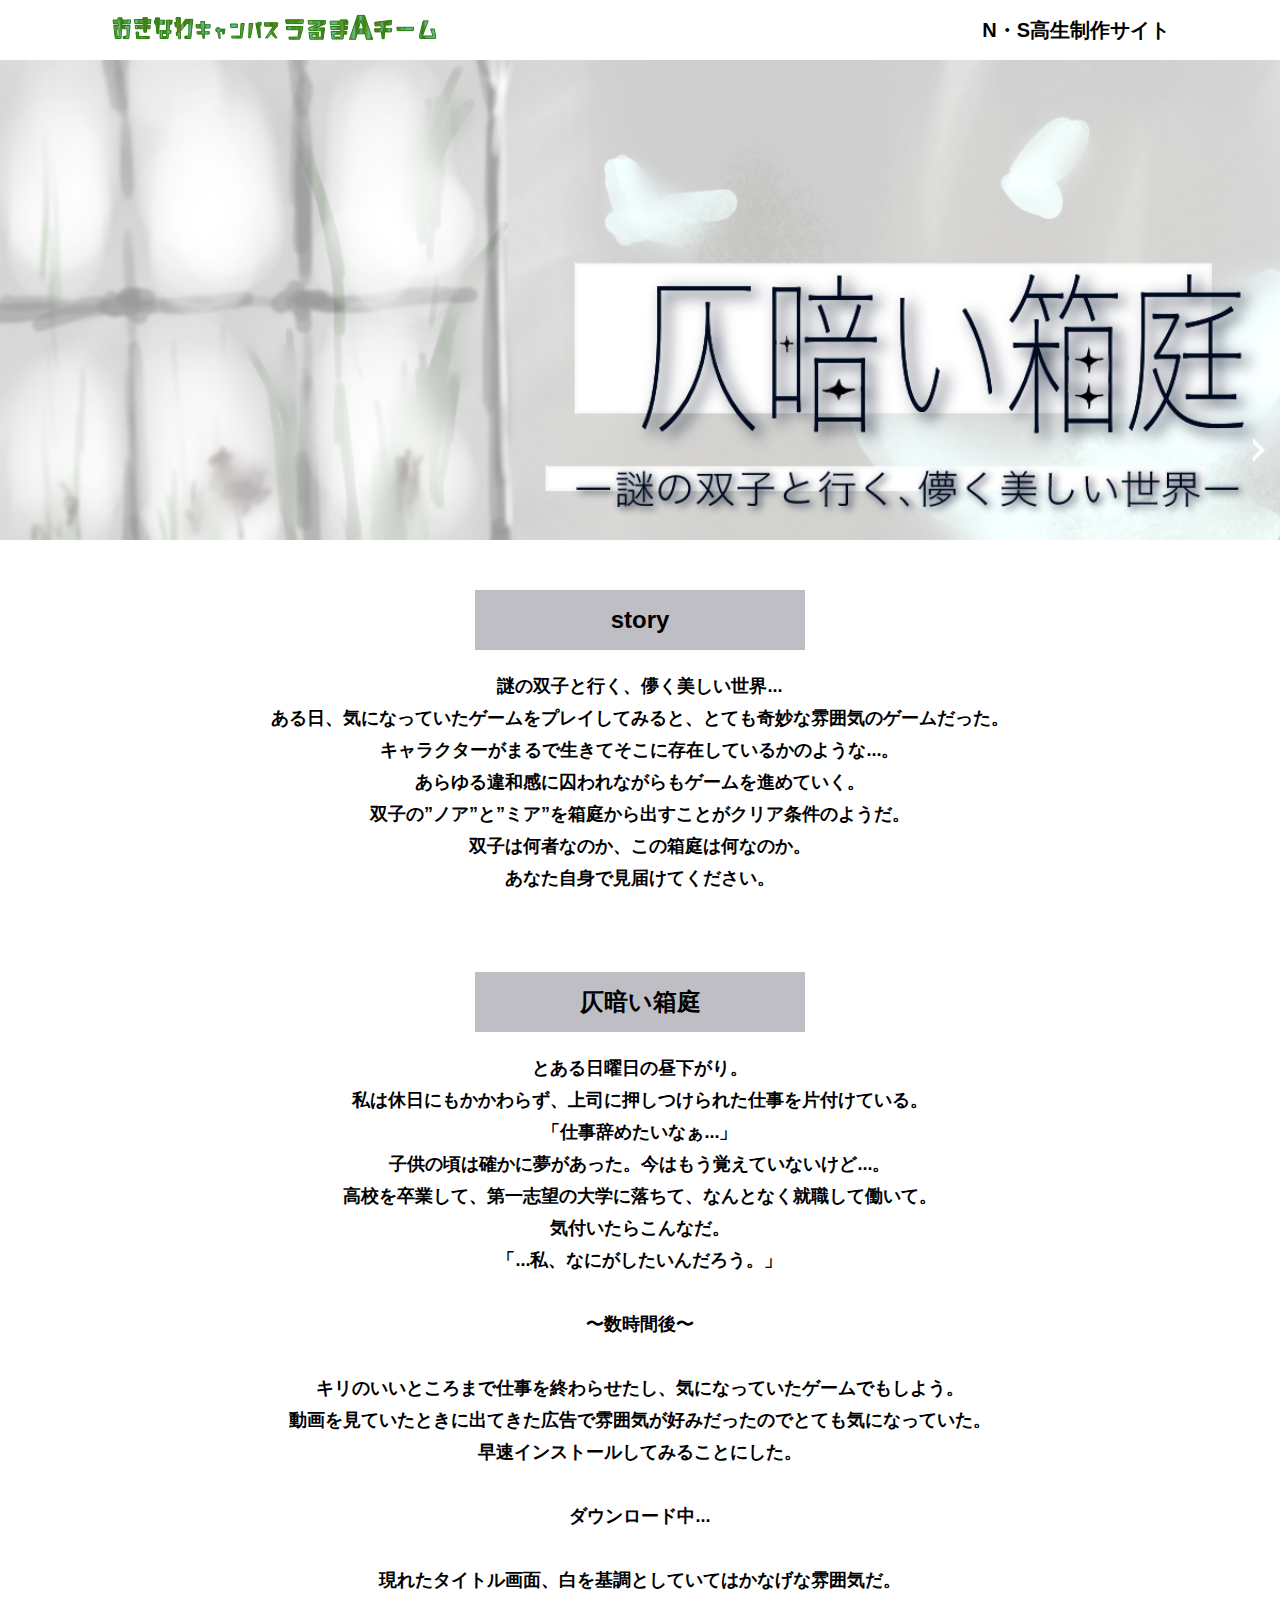
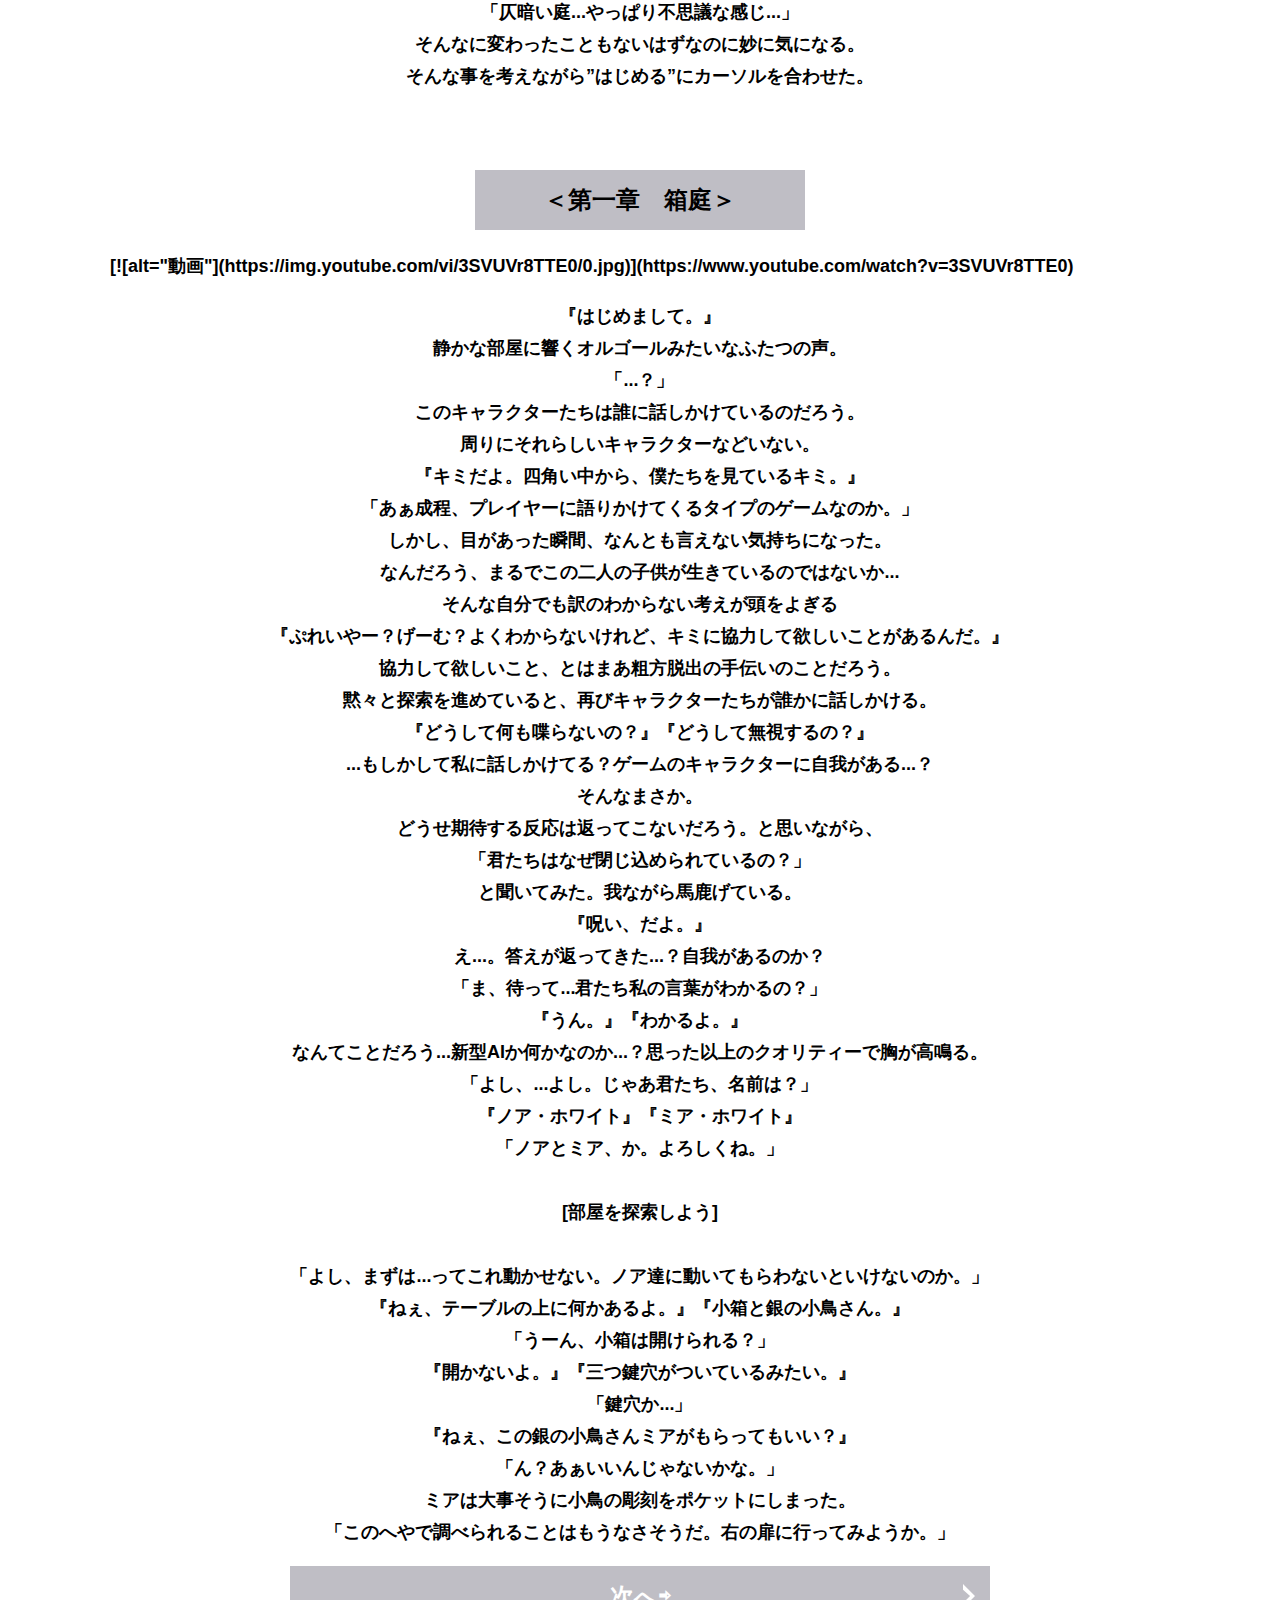
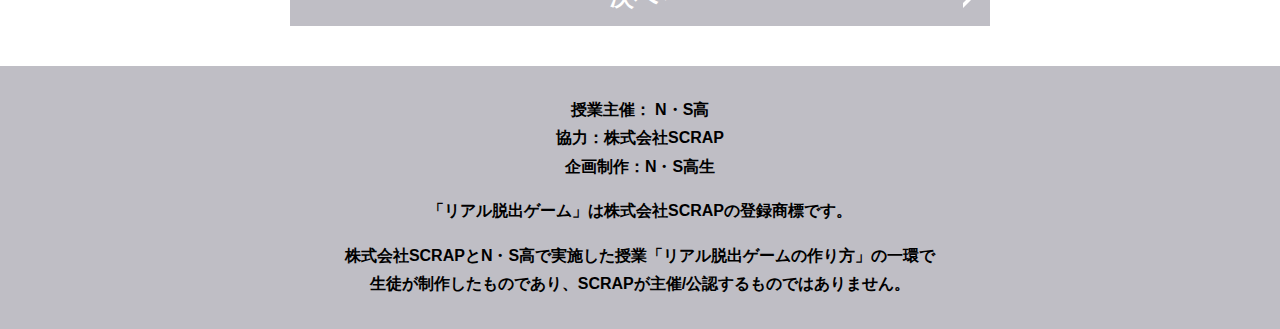
==== index.html @ 0418b863 "Update index.html" ====
<!DOCTYPE html>
<html lang="ja">
<head>
  <meta charset="UTF-8">
  <meta http-equiv="X-UA-Compatible" content="IE=edge">
  <meta name="viewport" content="width=device-width, initial-scale=1.0">
  <title>仄暗い庭からの脱出 │ Project N</title>
  <link rel="stylesheet" href="assets/css/normalize.css">
  <link rel="stylesheet" href="assets/css/style.css">
</head>
<body>
  <svg width="0" height="0" class="hidden">
    <symbol xmlns="http://www.w3.org/2000/svg" viewBox="0 0 12.47 24.94" id="arrow" class="arrow_svg">
      <title>arrow</title>
      <polygon points="0 24.94 0 19.66 7.35 12.47 0 5.92 0 0 12.47 12.47 0 24.94"/>
    </symbol>
  </svg>
  <header class="header">
    <div class="container">
      <div class="header__logo"><img src="assets/images/logo.svg" alt="チームロゴ"></div>
      <div class="header__name">N・S高生制作サイト</div>
    </div>
  </header>
  <main class="main index-page">
    <!-- タイトルエリア　ここから -->
    <h1 class="main-title"><img src="assets/images/プロN.仄暗い箱庭タイトル.png" alt="Presented by SCRAP×N・S高リアル脱出ゲーム制作PJ 封鎖された家庭科室からの脱出"></h1>
    <!-- タイトルエリア　ここまで -->
    <section class="section section--story">
      <div class="container">
        <h2 class="section-title section-title--keycolor section-title--story">story</h2>
        <div class="story">
          <p class="text-center">謎の双子と行く、儚く美しい世界...<br>
           ある日、気になっていたゲームをプレイしてみると、とても奇妙な雰囲気のゲームだった。<br>
            キャラクターがまるで生きてそこに存在しているかのような...。<br>
            あらゆる違和感に囚われながらもゲームを進めていく。<br>
            双子の”ノア”と”ミア”を箱庭から出すことがクリア条件のようだ。<br>
            双子は何者なのか、この箱庭は何なのか。<br>
            あなた自身で見届けてください。</p>
          
        
         
      </div>
    </section>
    <section class="section section--story">
      <div class="container">
        <h2 class="section-title section-title--keycolor section-title--story">仄暗い箱庭</h2>
        <div class="story">
           </div>      
            
   <p class="text-center">
            とある日曜日の昼下がり。<br>
        私は休日にもかかわらず、上司に押しつけられた仕事を片付けている。<br>
        「仕事辞めたいなぁ...」<br>
        子供の頃は確かに夢があった。今はもう覚えていないけど...。<br>
        高校を卒業して、第一志望の大学に落ちて、なんとなく就職して働いて。<br>
        気付いたらこんなだ。<br>
        「...私、なにがしたいんだろう。」<br>
        <br>
        〜数時間後〜<br>
        <br>
       
        キリのいいところまで仕事を終わらせたし、気になっていたゲームでもしよう。<br>
        動画を見ていたときに出てきた広告で雰囲気が好みだったのでとても気になっていた。<br>
       早速インストールしてみることにした。<br>
     <br>
     ダウンロード中... <br>
      <br>
     現れたタイトル画面、白を基調としていてはかなげな雰囲気だ。<br>
            「仄暗い庭...やっぱり不思議な感じ...」<br>
            そんなに変わったこともないはずなのに妙に気になる。<br>
            そんな事を考えながら”はじめる”にカーソルを合わせた。</p>
        </div>
      </div>
       </section>
     <section class="section section--story">
      <div class="container">
        <h2 class="section-title section-title--keycolor section-title--story">＜第一章　箱庭＞</h2>
        <div class="story">
           </div>
        
        <!--
          class名"row"内のclass名"column"が横並びになります。
          改行する場合は以下のように追加してください。
          <div class="row">
            <div class="column">
              ～ 内容 ～
            </div>
          </div>
        -->
        
        
    [![alt="動画"](https://img.youtube.com/vi/3SVUVr8TTE0/0.jpg)](https://www.youtube.com/watch?v=3SVUVr8TTE0)
      
   
    
       <p class="text-center">『はじめまして。』<br>
         静かな部屋に響くオルゴールみたいなふたつの声。<br>
         「...？」<br>
         このキャラクターたちは誰に話しかけているのだろう。<br>
         周りにそれらしいキャラクターなどいない。<br>
         『キミだよ。四角い中から、僕たちを見ているキミ。』<br>
         「あぁ成程、プレイヤーに語りかけてくるタイプのゲームなのか。」 <br>
         しかし、目があった瞬間、なんとも言えない気持ちになった。 <br>
         なんだろう、まるでこの二人の子供が生きているのではないか... <br>
         そんな自分でも訳のわからない考えが頭をよぎる <br>
         『ぷれいやー？げーむ？よくわからないけれど、キミに協力して欲しいことがあるんだ。』 <br>
         協力して欲しいこと、とはまあ粗方脱出の手伝いのことだろう。 <br>
         黙々と探索を進めていると、再びキャラクターたちが誰かに話しかける。 <br>
         『どうして何も喋らないの？』『どうして無視するの？』 <br>
        ...もしかして私に話しかけてる？ゲームのキャラクターに自我がある...？ <br>
         そんなまさか。 <br>
         どうせ期待する反応は返ってこないだろう。と思いながら、 <br>
         「君たちはなぜ閉じ込められているの？」 <br>
         と聞いてみた。我ながら馬鹿げている。 <br>
         『呪い、だよ。』 <br>
         え...。答えが返ってきた...？自我があるのか？ <br>
         「ま、待って...君たち私の言葉がわかるの？」 <br>
         『うん。』『わかるよ。』 <br>
         なんてことだろう...新型AIか何かなのか...？思った以上のクオリティーで胸が高鳴る。 <br>
         「よし、...よし。じゃあ君たち、名前は？」 <br>
         『ノア・ホワイト』『ミア・ホワイト』 <br>
         「ノアとミア、か。よろしくね。」 <br>
          <br>
         [部屋を探索しよう] <br>
          <br>
         「よし、まずは...ってこれ動かせない。ノア達に動いてもらわないといけないのか。」 <br>
         『ねぇ、テーブルの上に何かあるよ。』『小箱と銀の小鳥さん。』 <br>
         「うーん、小箱は開けられる？」 <br>
         『開かないよ。』『三つ鍵穴がついているみたい。』 <br>
         「鍵穴か...」 <br>
         『ねぇ、この銀の小鳥さんミアがもらってもいい？』 <br>
         「ん？あぁいいんじゃないかな。」<br>
         ミアは大事そうに小鳥の彫刻をポケットにしまった。<br>
         「このへやで調べられることはもうなさそうだ。右の扉に行ってみようか。」</p>
        

           
           
            
        
        <a class="btn" href="main.html">次へ⇨<svg class="btn__arrow"><use xlink:href="#arrow"></use></svg></a>
      
        <svg class="btn__arrow"><use xlink:href="#arrow"></use></svg>
        
      
      </div>
    </section>
  </main>
  <footer class="footer section bg-color--gray">
    <div class="container">
      <p class="text-center">授業主催： N・S高<br>協力：株式会社SCRAP<br>企画制作：N・S高生</p>
      <p class="text-center">「リアル脱出ゲーム」は株式会社SCRAPの登録商標です。</p>
      <p class="text-center">株式会社SCRAPとN・S高で実施した授業「リアル脱出ゲームの作り方」の一環で<br>生徒が制作したものであり、SCRAPが主催/公認するものではありません。</p>
    </div>
  </footer>
</body>
</html>
---- assets/css/style.css ----
@charset "UTF-8";
/****************************
 * 共通CSSのテンプレートです。
*****************************/
*,
*::before,
*::after {
  -webkit-box-sizing: border-box;
          box-sizing: border-box;
}

html {
  font-size: 18px;
  -webkit-box-sizing: border-box;
          box-sizing: border-box;
}

body {
  overflow-x: hidden;
  font-family: "游ゴシック体", "Yu Gothic", YuGothic, "ヒラギノ角ゴ Pro", "Hiragino Kaku Gothic Pro", "メイリオ", "Meiryo", sans-serif;
  font-size: 18px;
  line-height: 1.77778;
  font-weight: bold;
  text-decoration: none;
  border: none;
  list-style: none;
  color: #000;
  margin: 0;
}

img {
  width: 100%;
}

figure {
  margin: 0;
}

figcaption {
  margin-top: 30px;
  font-size: 14px;
}

@media screen and (max-width: 767px) {
  figcaption {
    font-size: 13px;
  }
}

input[type=text] {
  font-size: 18px;
  border: none;
  padding: 25px 35px;
  display: block;
  margin: 0 auto;
  max-width: 580px;
  width: 100%;
}

::-webkit-input-placeholder {
  color: #999;
}

:-ms-input-placeholder {
  color: #999;
}

::-ms-input-placeholder {
  color: #999;
}

::placeholder {
  color: #999;
}

button {
  cursor: pointer;
  display: block;
  border: none;
  margin: 0 auto;
  background-color: #bfbec5;
  color: #fff;
  width: 287px;
  height: 55px;
}

/*******************
* Layout
*******************/
.section {
  padding-top: 30px;
  padding-bottom: 30px;
}

.section--clear {
  /* ステージクリア画面 */
  position: fixed;
  display: none;
  /* 読み込み時に一瞬表示されるのを防ぐ */
  -webkit-box-pack: center;
      -ms-flex-pack: center;
          justify-content: center;
  -webkit-box-align: center;
      -ms-flex-align: center;
          align-items: center;
  top: 0;
  bottom: 0;
  left: 0;
  right: 0;
  z-index: 200;
}

.section--clear.isClear {
  display: -webkit-box;
  display: -ms-flexbox;
  display: flex;
}

.container {
  width: 1100px;
  padding-left: 20px;
  padding-right: 20px;
  margin: 0 auto;
}

@media screen and (max-width: 1100px) {
  .container {
    width: calc(100% - 40px);
  }
}

.row {
  display: -webkit-box;
  display: -ms-flexbox;
  display: flex;
  -ms-flex-line-pack: stretch;
      align-content: stretch;
  gap: 10px;
}

.row + .row {
  margin-top: 20px;
}

.column {
  width: 100%;
}

.card {
  background-color: #fff;
  margin-bottom: 20px;
  height: 100%;
}

.card__title {
  font-size: 18px;
  text-align: center;
  margin: 0;
  padding: 20px 30px;
  position: relative;
  cursor: pointer;
}

.card__content {
  -webkit-transition: all 0.3s;
  transition: all 0.3s;
  font-size: 16px;
  padding: 20px 30px;
  margin: 0;
  position: relative;
}

.card__content::before {
  display: block;
  content: '';
  width: calc(100% - 60px);
  height: 7px;
  background-color: #fcee21;
  position: absolute;
  top: -10px;
  left: 30px;
}

.hint-page .card {
  height: auto;
}

.hint-page .card__content {
  display: none;
  text-align: center;
}

.hint-page .card__arrow {
  position: absolute;
  top: calc(50% - 12px);
  right: 45px;
  -webkit-transform: rotate(90deg);
          transform: rotate(90deg);
  -webkit-transition: all 0.3s;
  transition: all 0.3s;
  fill: #009245;
  width: 12px;
  height: 24px;
}

.hint-page .card.is-open .card__content {
  display: block;
}

.hint-page .card.is-open .card__arrow {
  -webkit-transform: rotate(-90deg);
          transform: rotate(-90deg);
}

.box {
  padding: 35px 30px;
}

.youtube {
  position: relative;
  width: 100%;
  padding-top: 56.25%;
}

.youtube iframe {
  position: absolute;
  top: 0;
  left: 0;
  width: 100%;
  height: 100%;
}

.youtube__container {
  max-width: 800px;
  margin: 0 auto;
}

/*********************
* Color
*********************/
.bg-color--keycolor {
  background-color: #39b54a;
}

.bg-color--subcolor {
  background-color: #bfbec5;
}

.bg-color--gray {
  background-color:#bfbec5;
}

/*********************
* title
**********************/
.main-title {
  margin: 0;
}

.sub-title {
  text-align: center;
  font-size: 18px;
  line-height: 1.66667;
}

.sub-title__bg {
  background-color: #fcee21;
  padding-left: 1rem;
  padding-right: 1rem;
}

.section-title {
  font-size: 24px;
  line-height: 1.75;
  text-align: center;
  padding: 9px 20px;
  background-color: #bfbec5;
  margin: 0 -20px 20px -20px;
}

.section-title__stage {#708090
  display: inline-block;
  margin-right: 2rem;
}

.section-title--keycolorlight {
  background-color: #bfbec5;
}

.section-title--keycolorlight .section-title__stage {
  color: #fff;
}

.section-title--keycolor {
  background-color:#bfbec5
}
.section-title--story {
  width: 330px;
  margin: 0 auto 20px;
}

.section-title--border {
  position: relative;
  font-size: 30px;
  text-align: center;
  line-height: 1.06667;
  margin: 0;
  padding-bottom: 15px;
  color: #006837;
}

.section-title--border::after {
  position: absolute;
  bottom: 0;
  left: calc(50% - 95px);
  display: block;
  content: '';
  background-color: #fff;
  height: 2.6px;
  width: 190px;
}

/******************
* text
******************/
.font-eng {
  font-style: italic;
  font-weight: normal;
}

/*************************
* Button
*************************/
.btn {
  display: block;
  text-decoration: none;
  cursor: pointer;
  background-color: #bfbec5;
  color: #fff;
  font-size: 24px;
  line-height: 1.54167;
  text-align: center;
  padding: 11.5px;
  width: calc(100% - 40px);
  max-width: 700px;
  margin: 10px auto;
  position: relative;
}

.btn:hover {
  opacity: 0.7;
}

.btn__arrow {
  position: absolute;
  top: calc(50% - 12px);
  right: 15px;
  fill: #fff;
  width: 12px;
  height: 24px;
}

/****************
* header
*****************/
.header {
  background-color: #fff;
  height: 60px;
}

.header .container {
  display: -webkit-box;
  display: -ms-flexbox;
  display: flex;
  -webkit-box-pack: justify;
      -ms-flex-pack: justify;
          justify-content: space-between;
  -webkit-box-align: center;
      -ms-flex-align: center;
          align-items: center;
  height: 100%;
}

.header__logo {
  width: 330px;
  height: 42px;
}

.header__name {
  font-size: 20px;
  line-height: 1.1;
}

.footer {
  font-size: 16px;
}

.footer p:first-child {
  margin-top: 0;
}

.footer p:last-child {
  margin-bottom: 0;
}

/********************
* main
********************/
.story__note {
  margin: 0;
}

.story__note__outer {
  width: 860px;
  display: -webkit-box;
  display: -ms-flexbox;
  display: flex;
  padding: 20px;
  margin: 20px auto;
  -webkit-box-pack: center;
      -ms-flex-pack: center;
          justify-content: center;
}

@media screen and (max-width: 940px) {
  .story__note__outer {
    width: 100%;
  }
}

.stage-column__container + .stage-column__container {
  border-top: 2px solid #fff;
}

.answer {
  font-size: 18px;
  margin-bottom: 20px;
  line-height: 80px;
  word-spacing: 20px;
}

.err-message {
  color: #c1272d;
  font-size: 18px;
  text-align: center;
}

.link-hint {
  text-align: center;
  display: block;
  margin-top: 20px;
}

.clear-message {
  background-color: #bfbec5;
  padding: 30px 30px 60px;
  position: relative;
}

.clear-message__title {
  position: relative;
  display: block;
  text-align: center;
  color: #006837;
  font-size: 30px;
  padding-bottom: 10px;
  margin-bottom: 35px;
}

.clear-message__title::after {
  content: '';
  position: absolute;
  display: block;
  width: 183px;
  height: 2px;
  background-color: #fff;
  bottom: 0;
  left: calc(50% - (183px/2));
}

.clear-message__content {
  text-align: center;
}

.clear-message__btn {
  position: absolute;
  bottom: -30px;
  left: calc(50% - 144px);
  width: 288px;
  margin: 0;
}

/********************
* Utility
********************/
.text-center {
  text-align: center;
}

.text-left {
  text-align: left;
}

.text-right {
  text-align: right;
}

.hidden {
  display: none;
}
/*# sourceMappingURL=style.css.map */
<h2 class="section-title section-title--keycolor:#a9a9a9 section-title--story">ストーリー</h2>
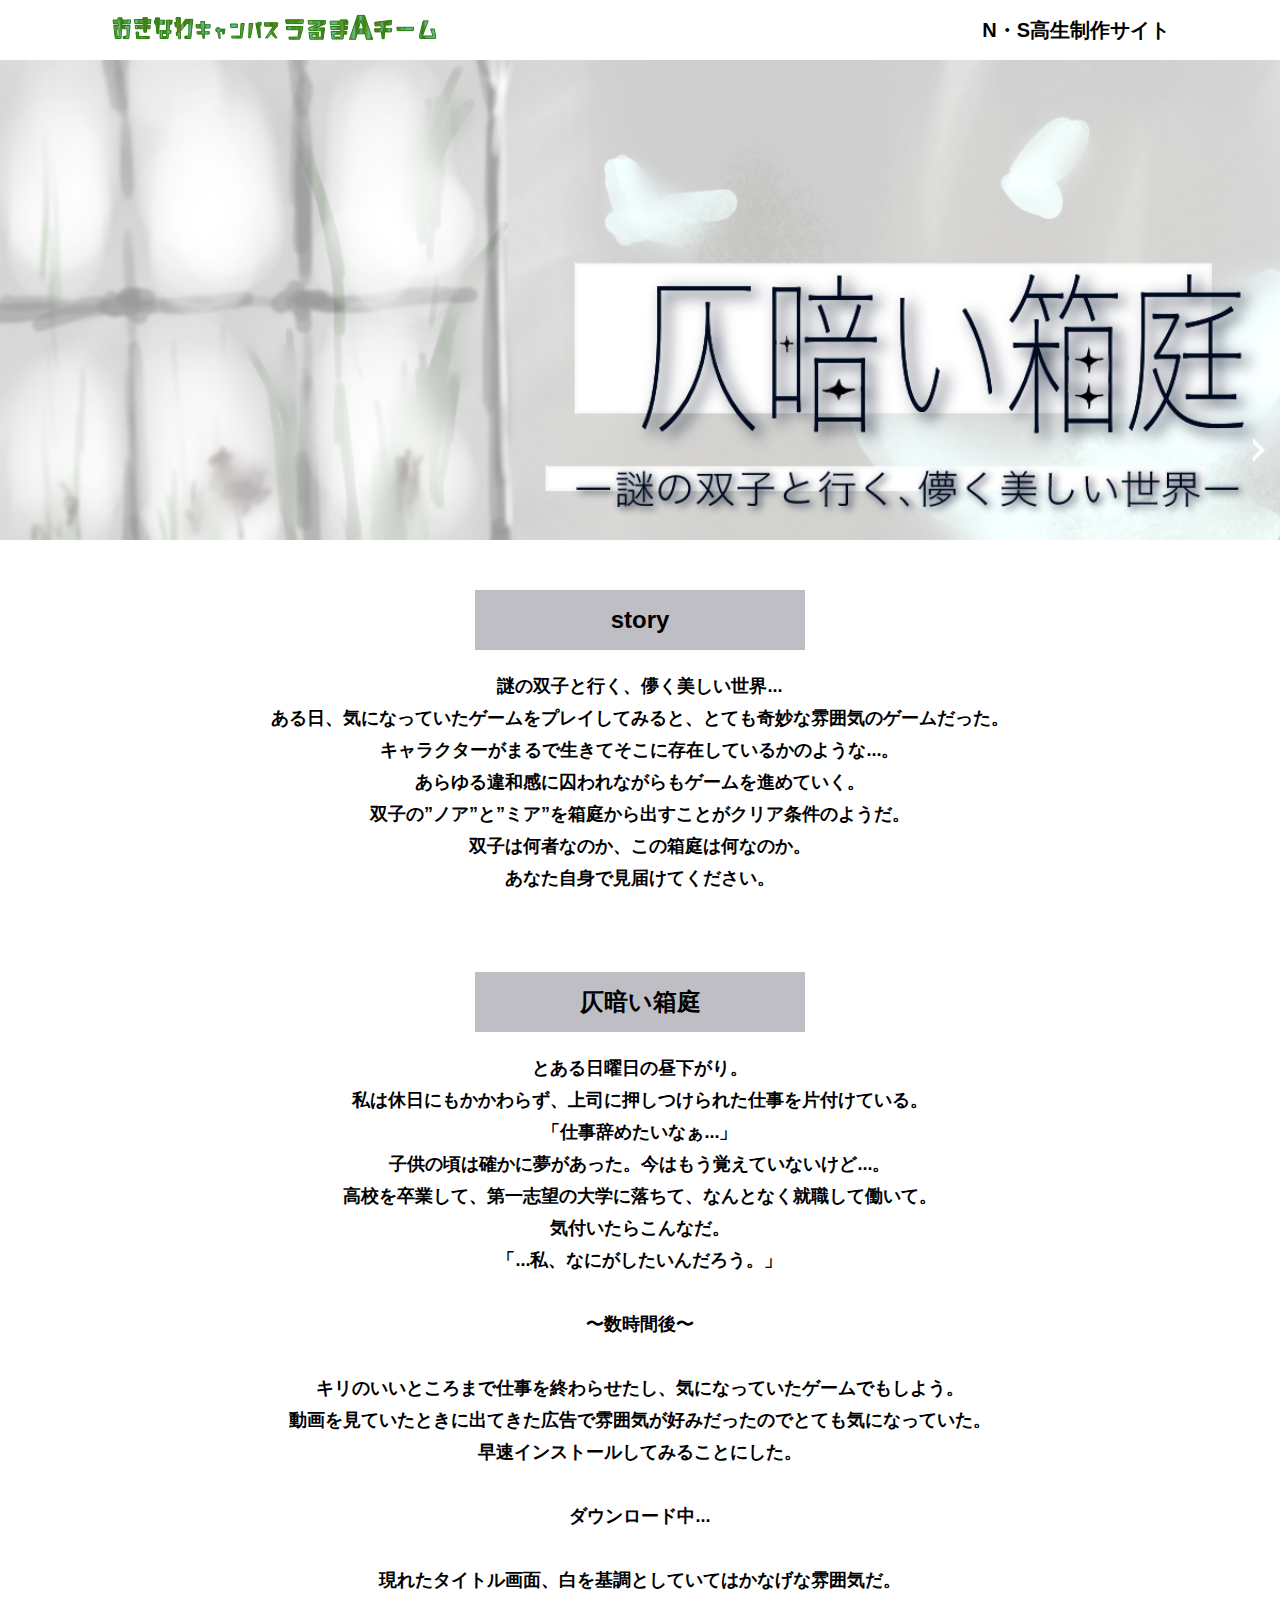
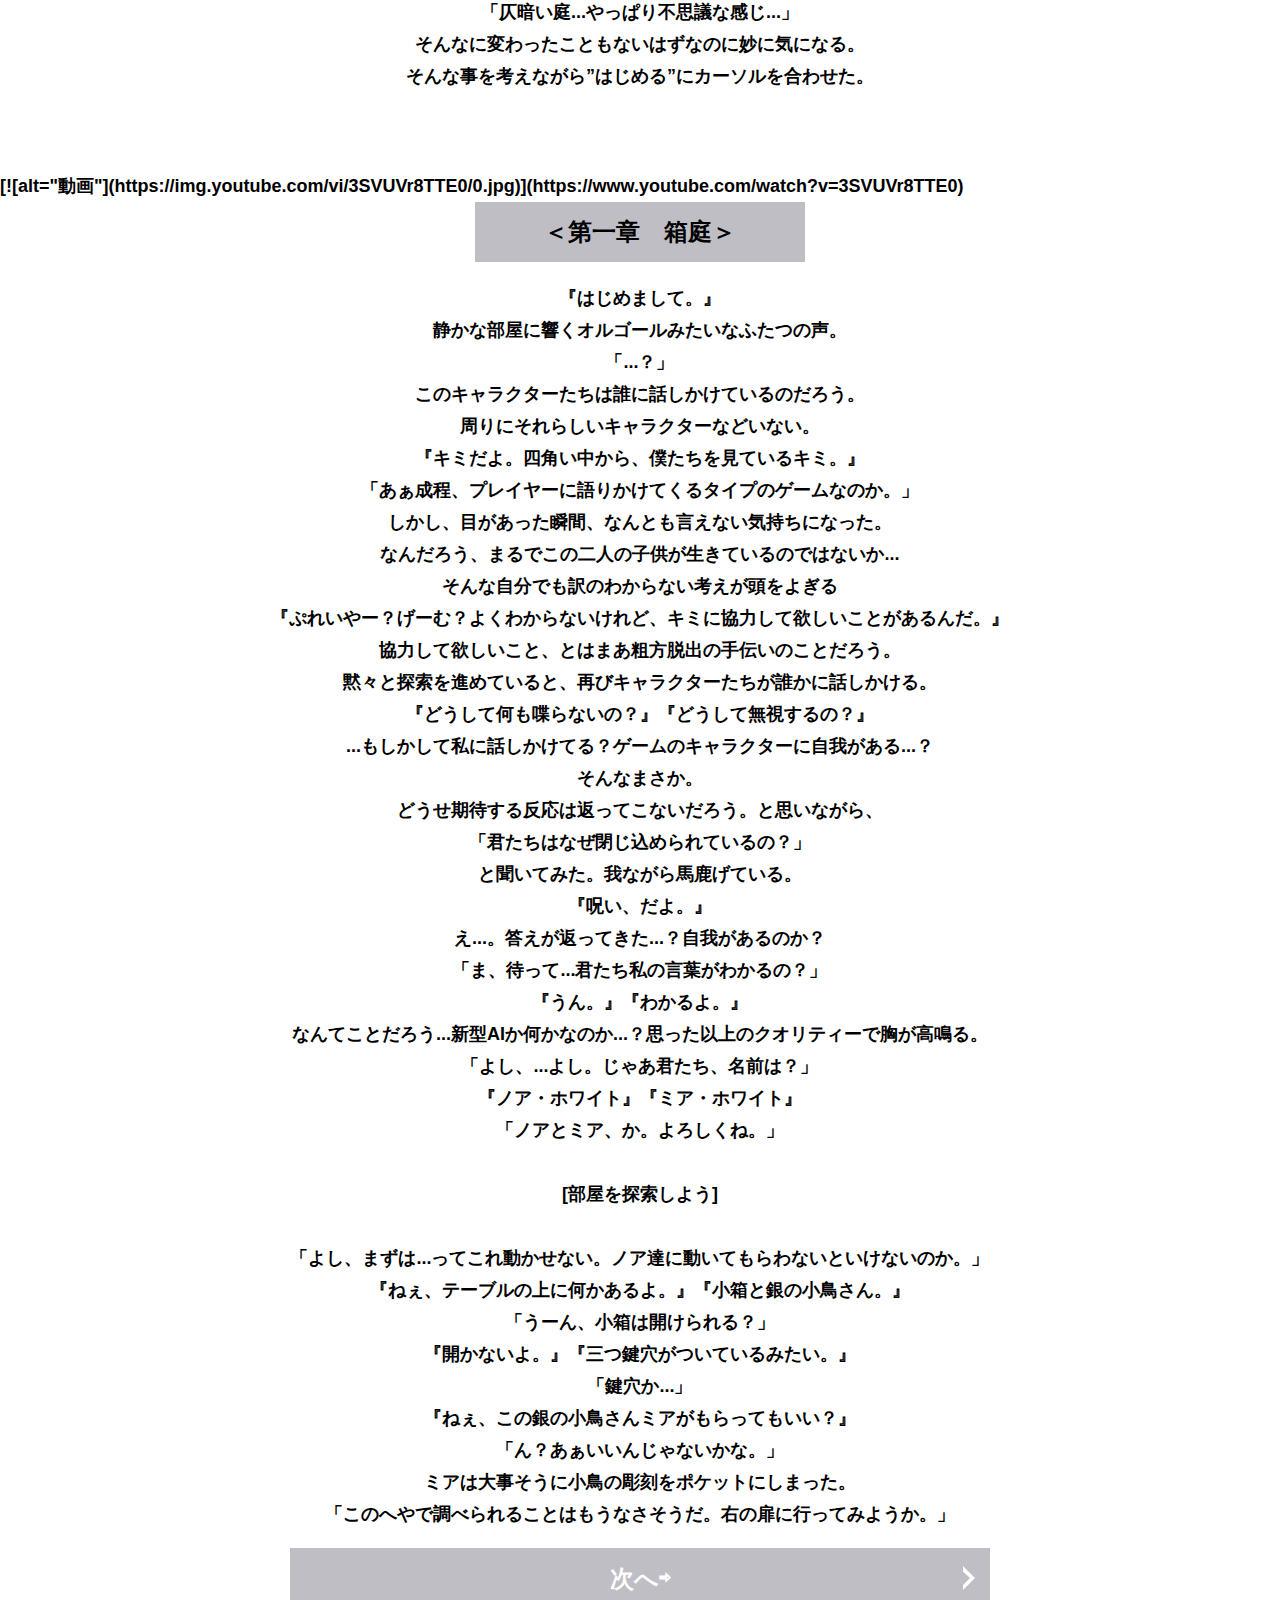
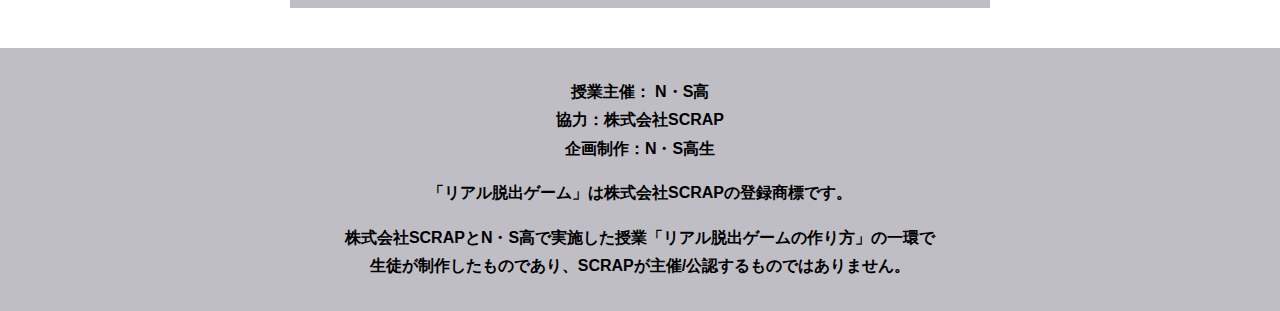
==== commit 2013c8ba: "Update index.html" ====
--- a/index.html
+++ b/index.html
@@ -73,6 +73,9 @@
       </div>
        </section>
      <section class="section section--story">
+       
+        [![alt="動画"](https://img.youtube.com/vi/3SVUVr8TTE0/0.jpg)](https://www.youtube.com/watch?v=3SVUVr8TTE0)
+       
       <div class="container">
         <h2 class="section-title section-title--keycolor section-title--story">＜第一章　箱庭＞</h2>
         <div class="story">
@@ -89,7 +92,7 @@
         -->
         
         
-    [![alt="動画"](https://img.youtube.com/vi/3SVUVr8TTE0/0.jpg)](https://www.youtube.com/watch?v=3SVUVr8TTE0)
+   
       
    
     
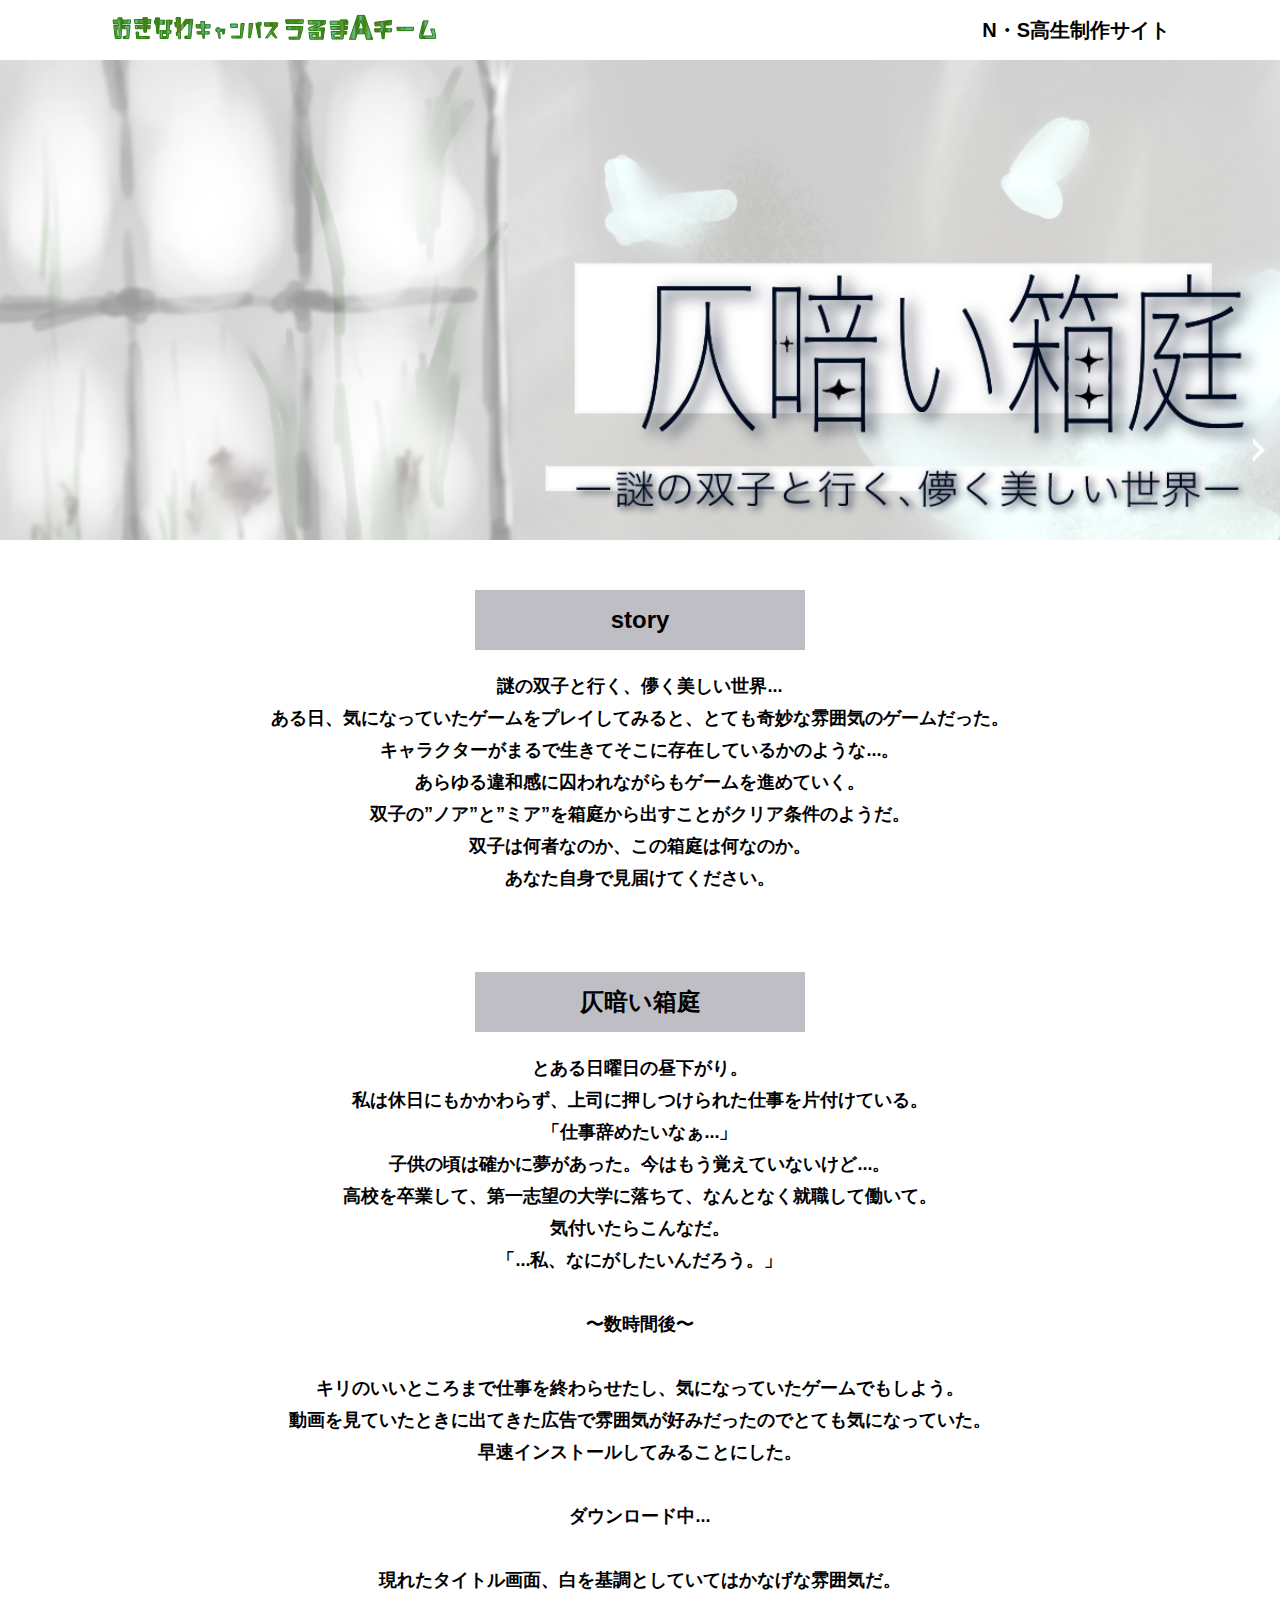
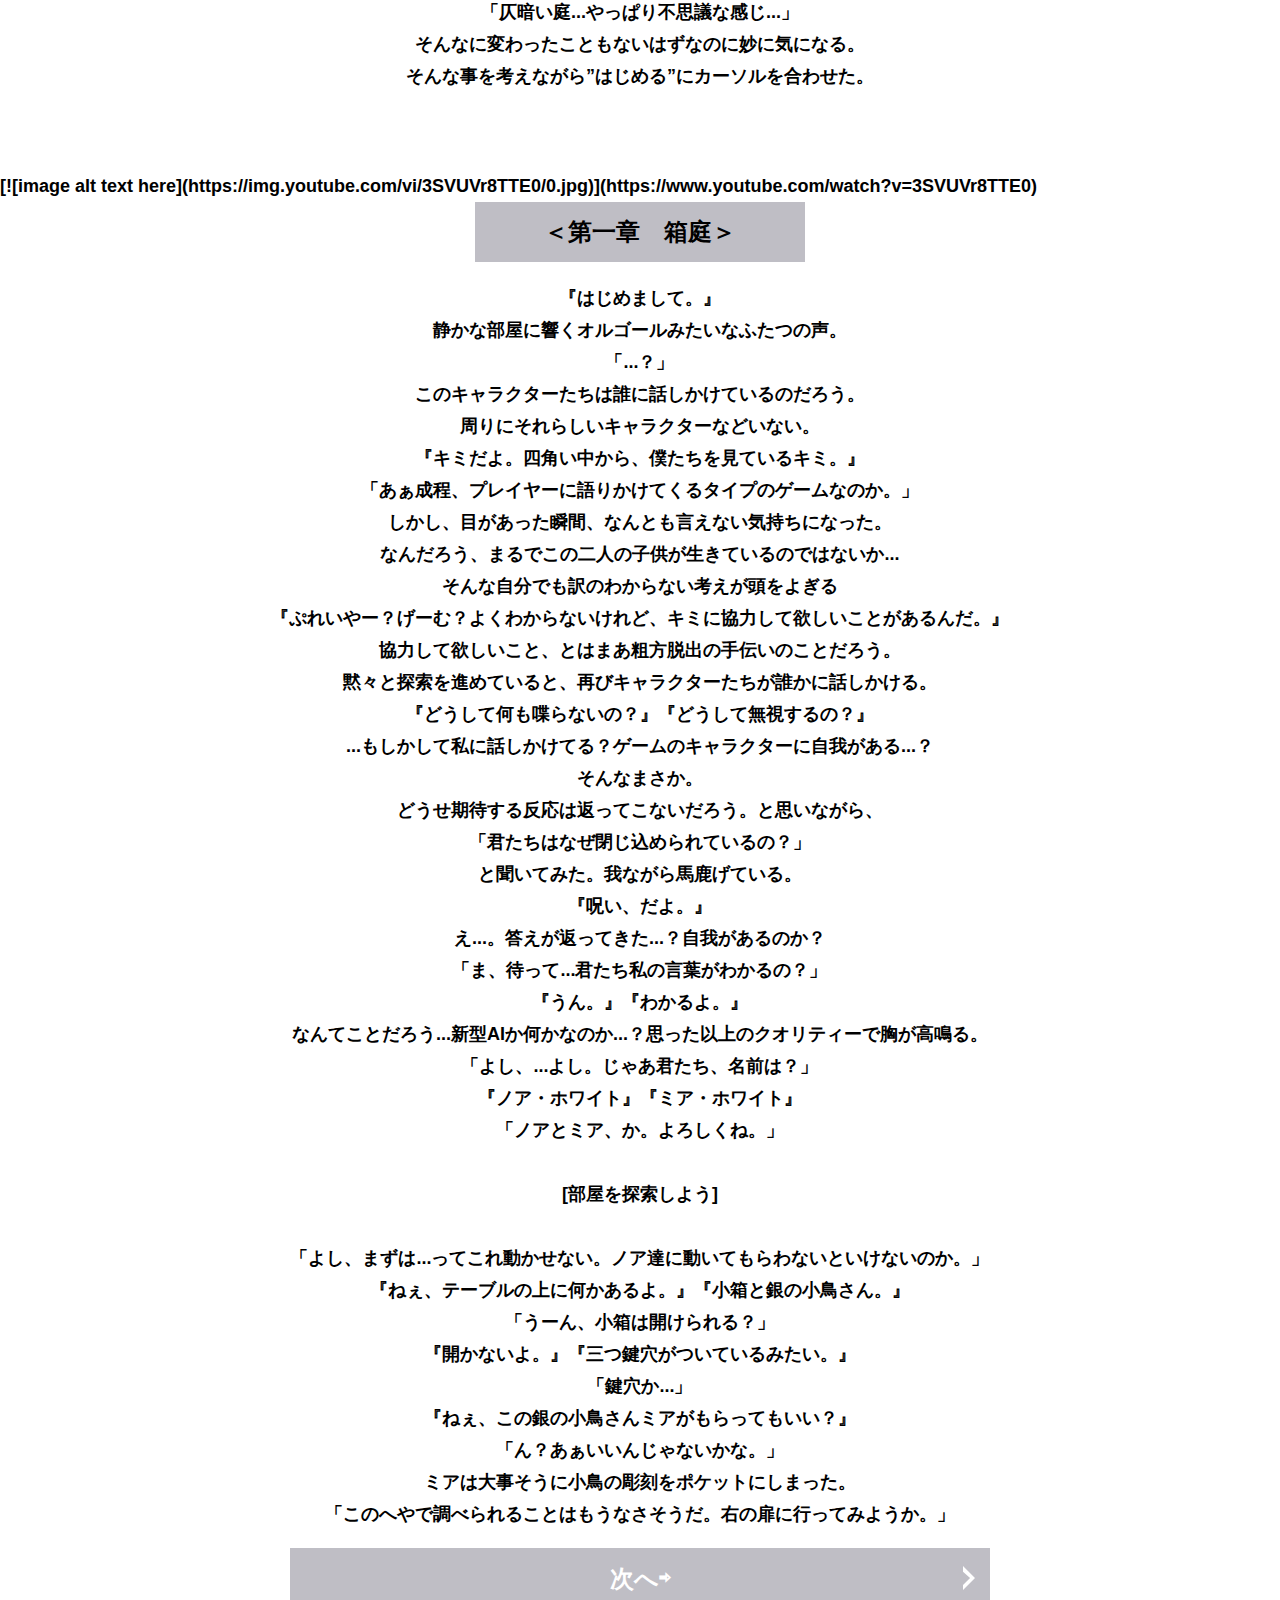
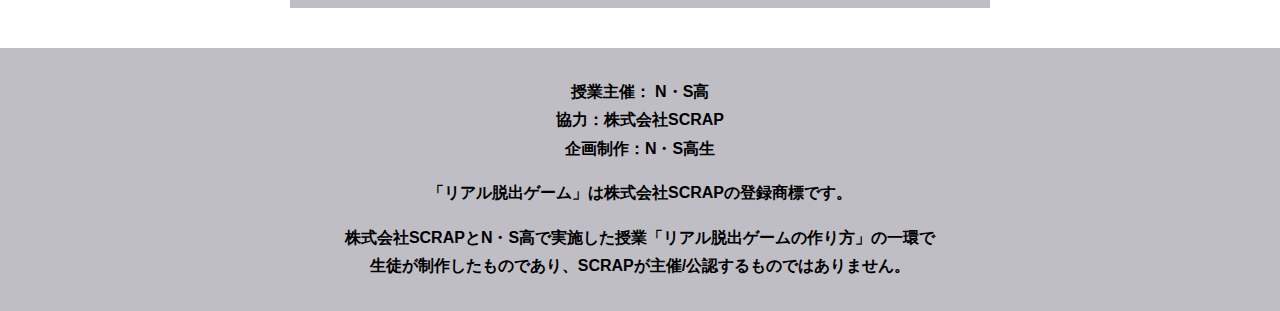
==== commit 2c508640: "Update index.html" ====
--- a/index.html
+++ b/index.html
@@ -74,7 +74,7 @@
        </section>
      <section class="section section--story">
        
-        [![alt="動画"](https://img.youtube.com/vi/3SVUVr8TTE0/0.jpg)](https://www.youtube.com/watch?v=3SVUVr8TTE0)
+        [![image alt text here](https://img.youtube.com/vi/3SVUVr8TTE0/0.jpg)](https://www.youtube.com/watch?v=3SVUVr8TTE0)
        
       <div class="container">
         <h2 class="section-title section-title--keycolor section-title--story">＜第一章　箱庭＞</h2>
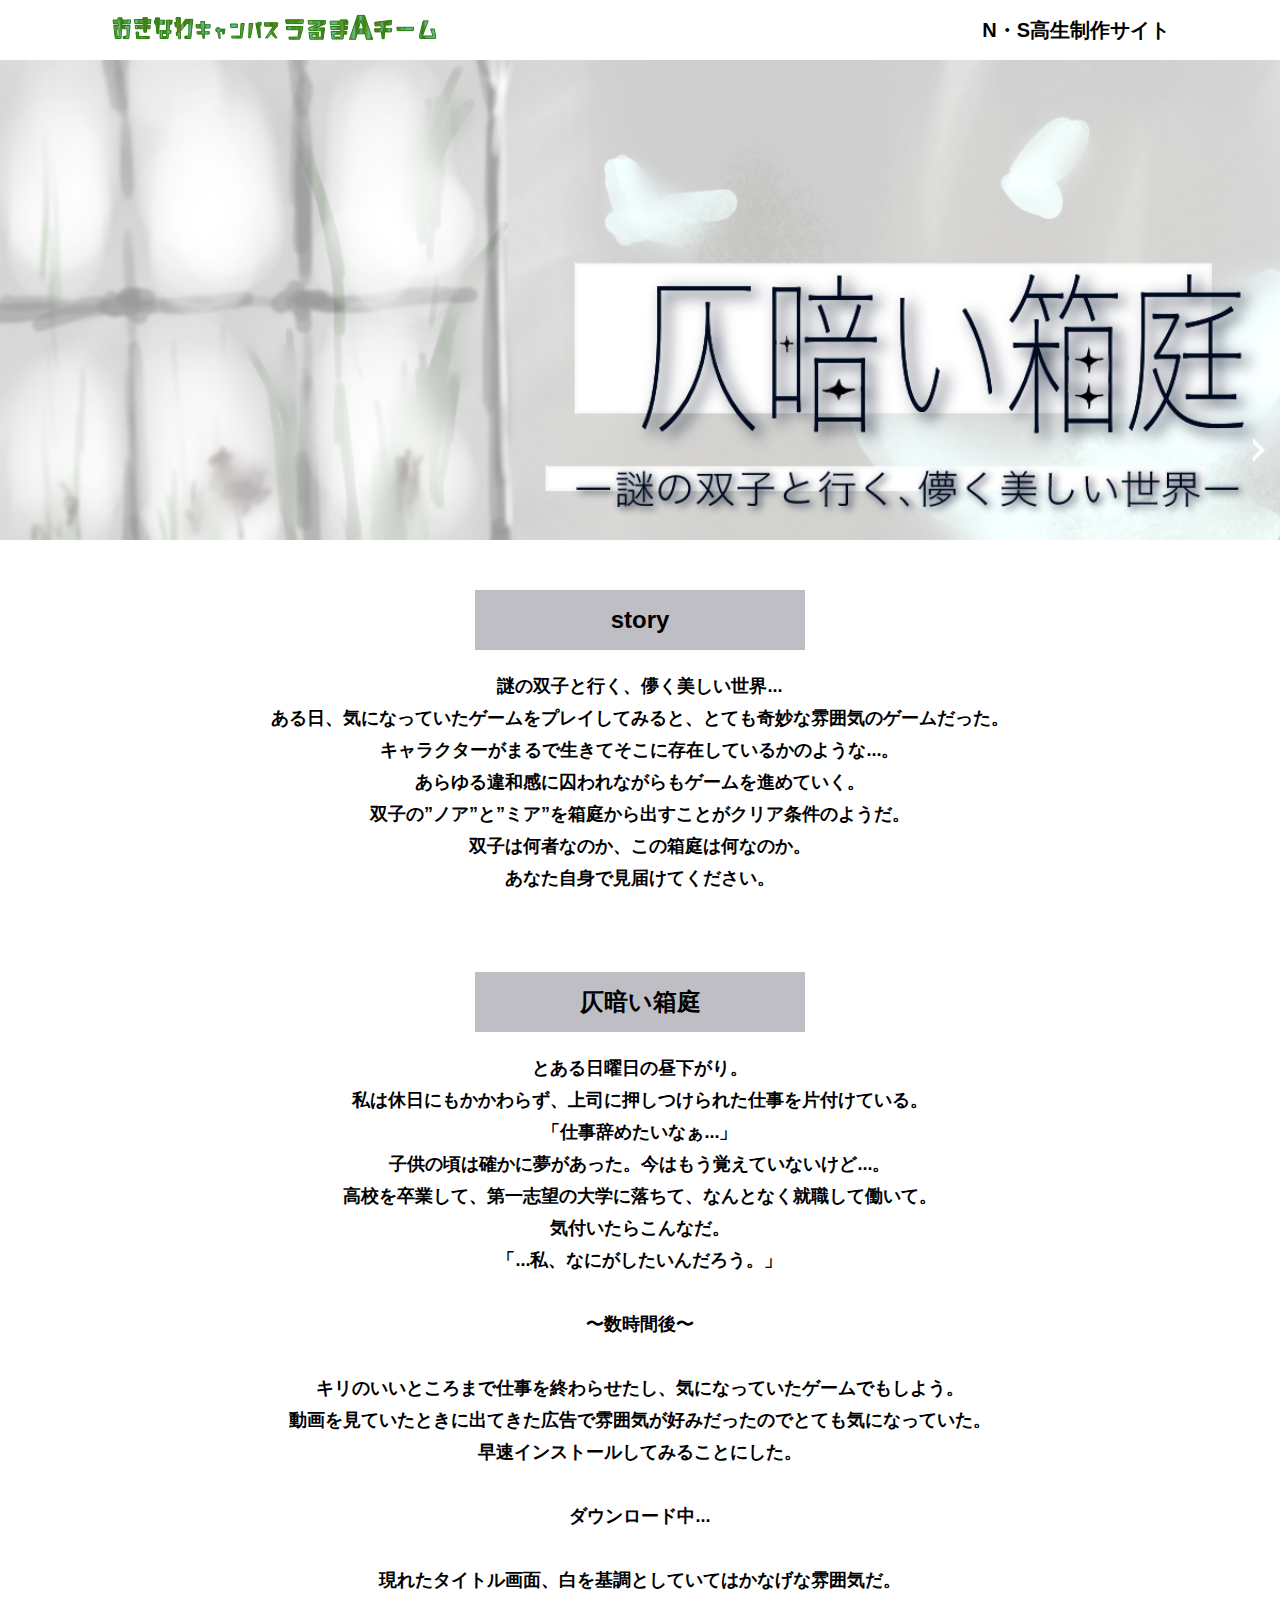
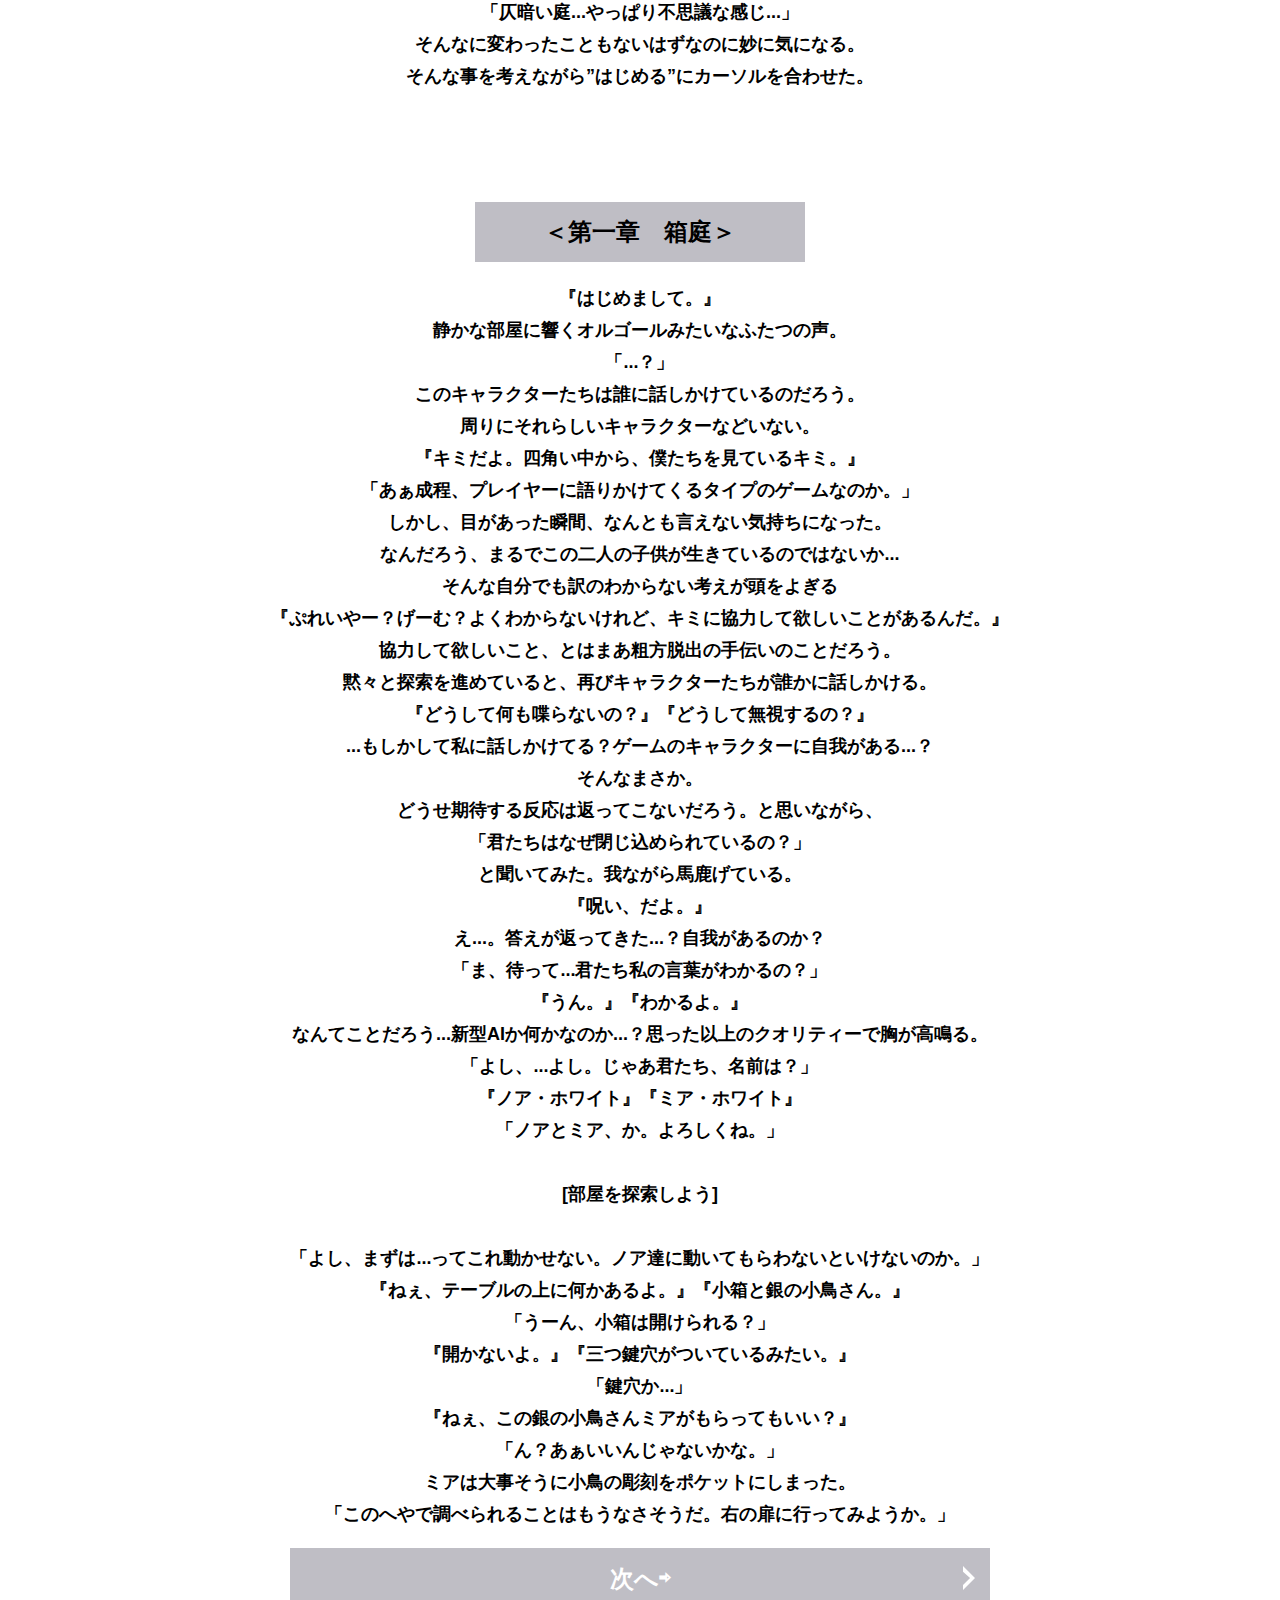
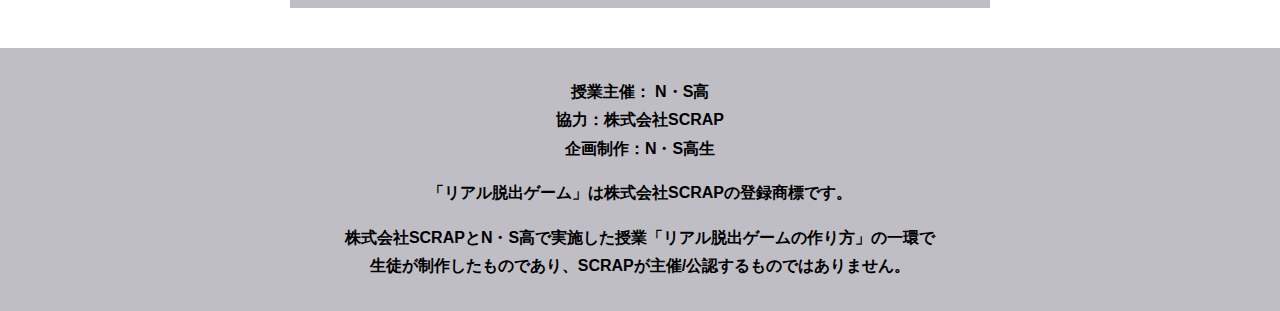
==== commit fe1fc331: "Update index.html" ====
--- a/index.html
+++ b/index.html
@@ -74,8 +74,7 @@
        </section>
      <section class="section section--story">
        
-        [![image alt text here](https://img.youtube.com/vi/3SVUVr8TTE0/0.jpg)](https://www.youtube.com/watch?v=3SVUVr8TTE0)
-       
+<img src="assets/images/(https://img.youtube.com/vi/3SVUVr8TTE0/0.jpg)](https://www.youtube.com/watch?v=3SVUVr8TTE0)" alt=""></h1>
       <div class="container">
         <h2 class="section-title section-title--keycolor section-title--story">＜第一章　箱庭＞</h2>
         <div class="story">
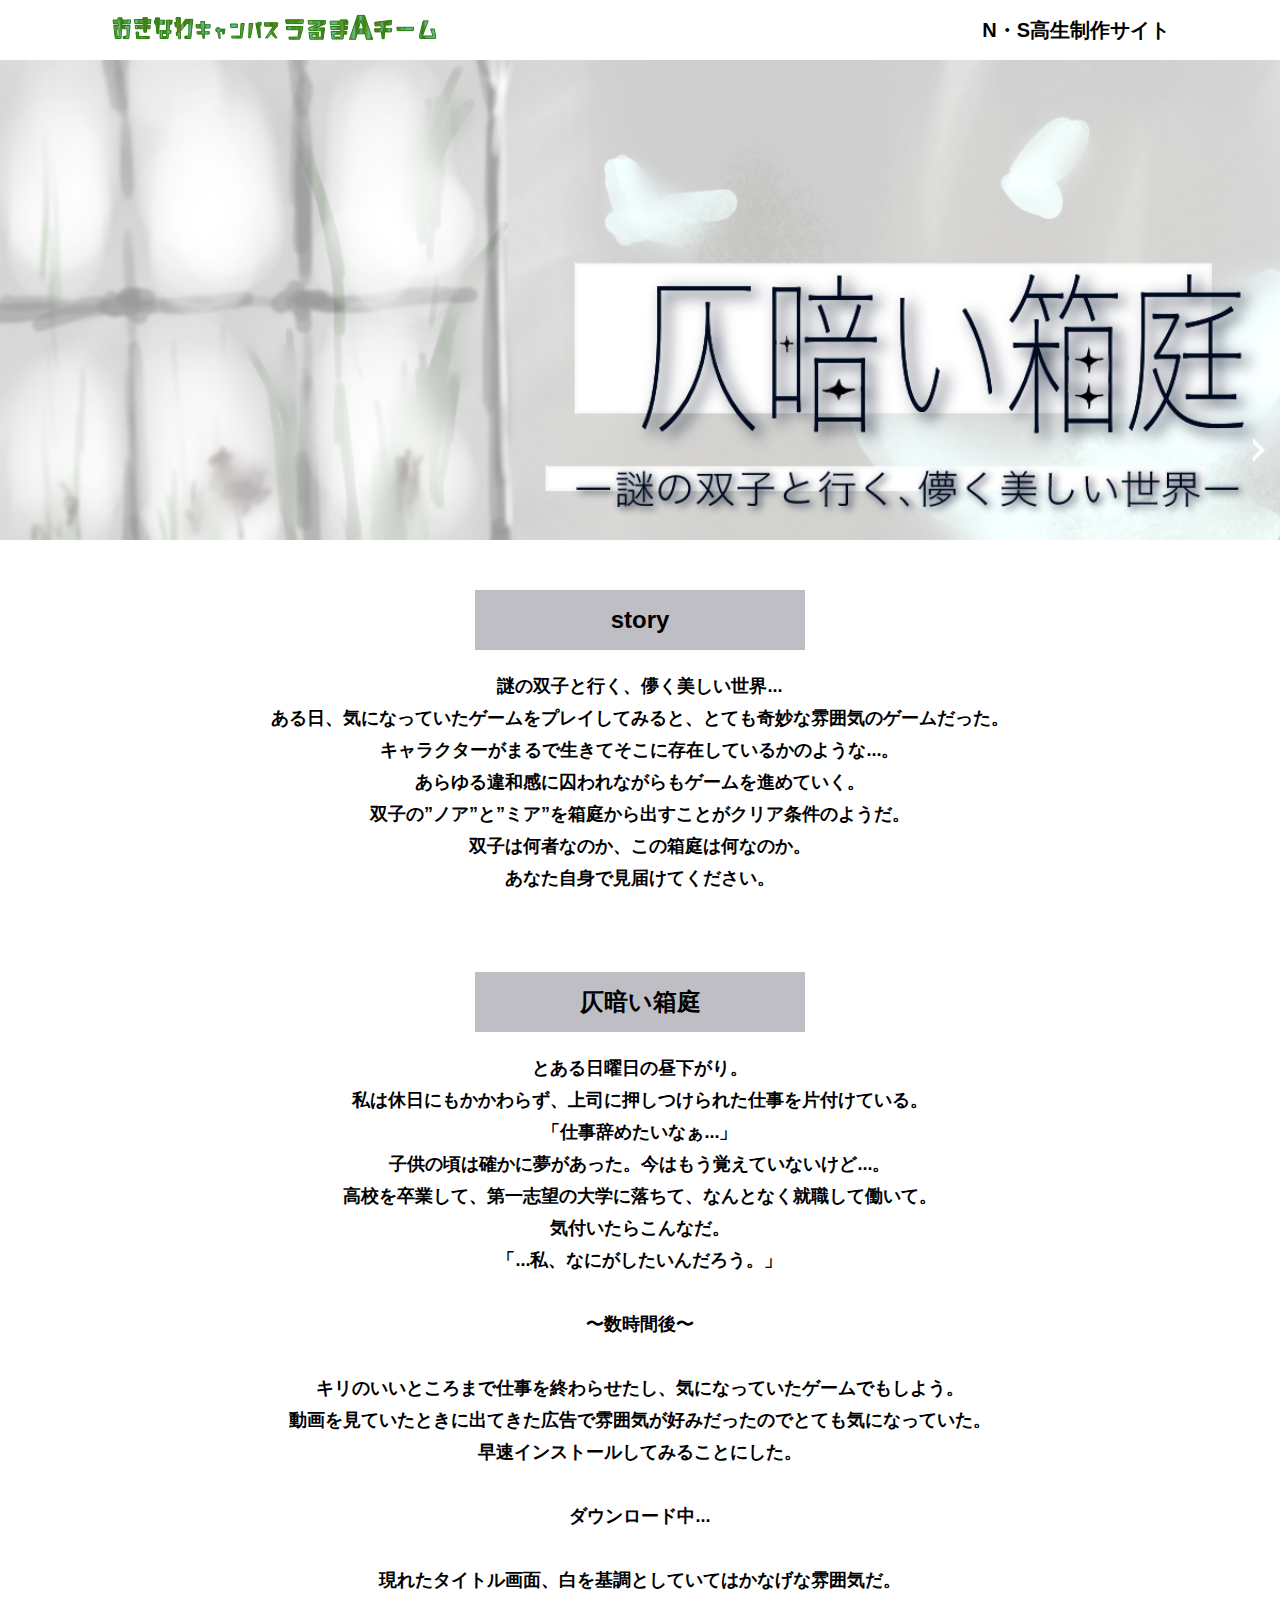
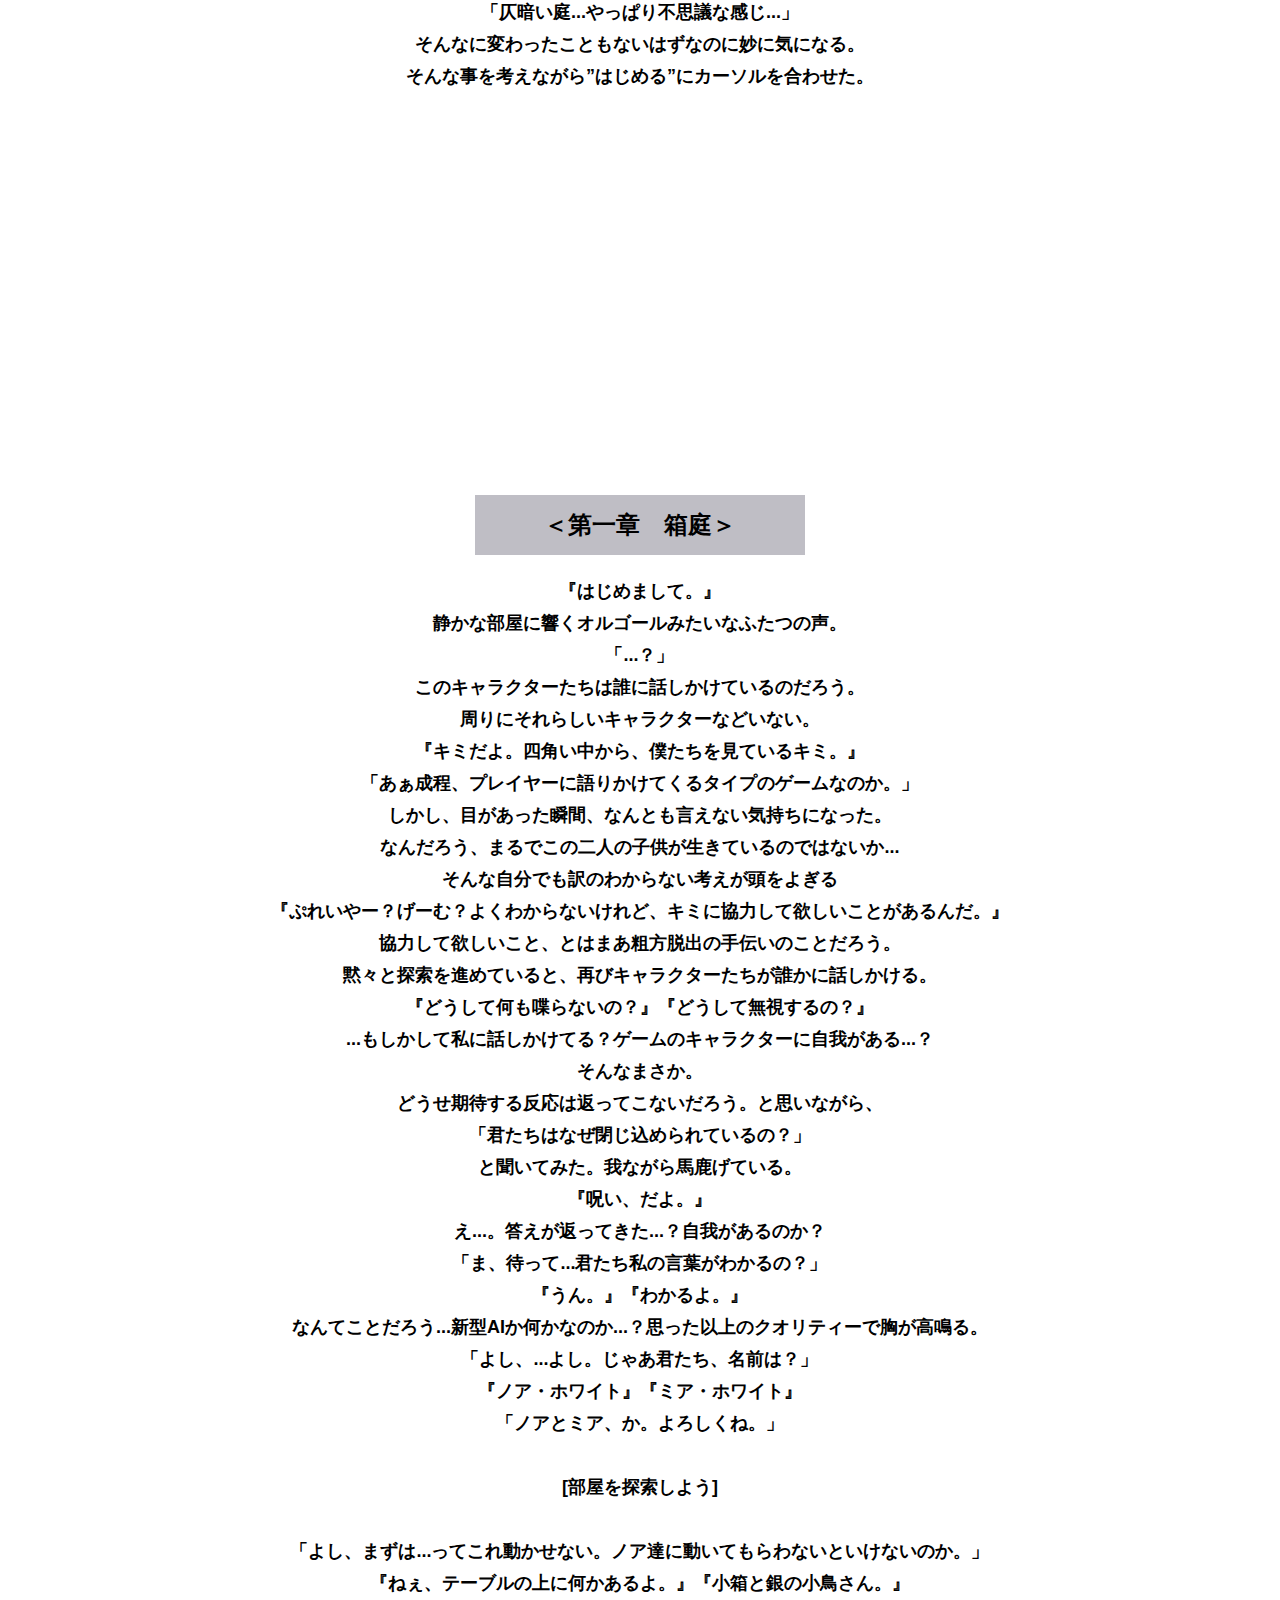
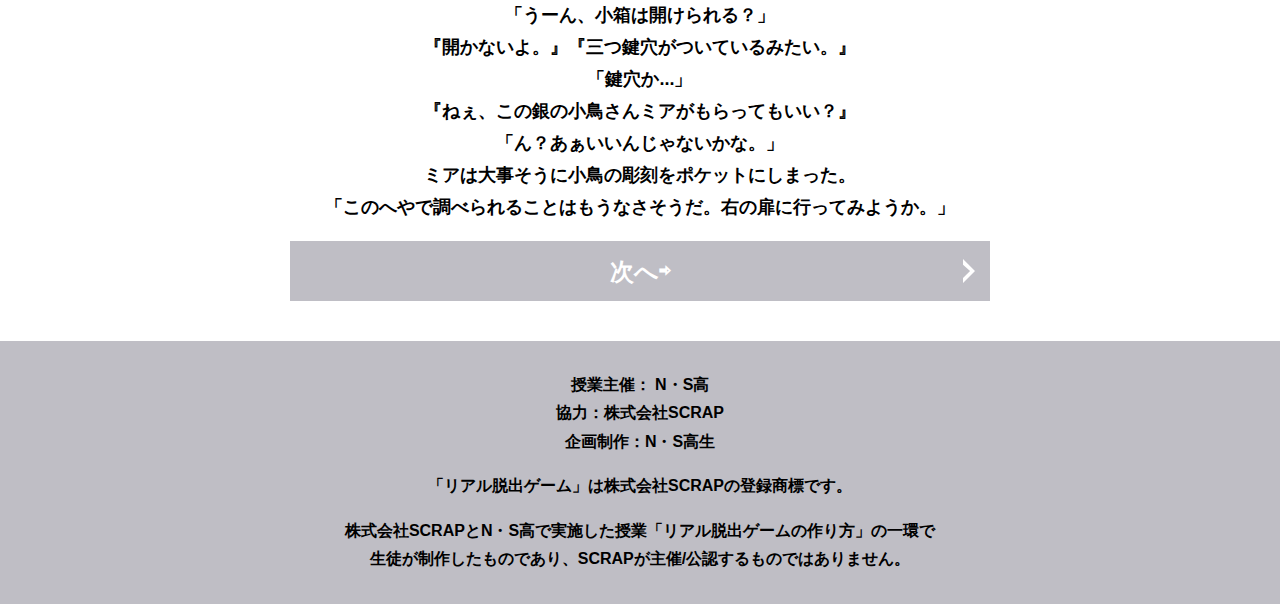
==== commit f7e20009: "Update index.html" ====
--- a/index.html
+++ b/index.html
@@ -74,7 +74,7 @@
        </section>
      <section class="section section--story">
        
-<img src="assets/images/(https://img.youtube.com/vi/3SVUVr8TTE0/0.jpg)](https://www.youtube.com/watch?v=3SVUVr8TTE0)" alt=""></h1>
+<iframe width="560" height="315" src="https://www.youtube.com/embed/3SVUVr8TTE0" title="YouTube video player" frameborder="0" allow="accelerometer; autoplay; clipboard-write; encrypted-media; gyroscope; picture-in-picture" allowfullscreen></iframe>
       <div class="container">
         <h2 class="section-title section-title--keycolor section-title--story">＜第一章　箱庭＞</h2>
         <div class="story">
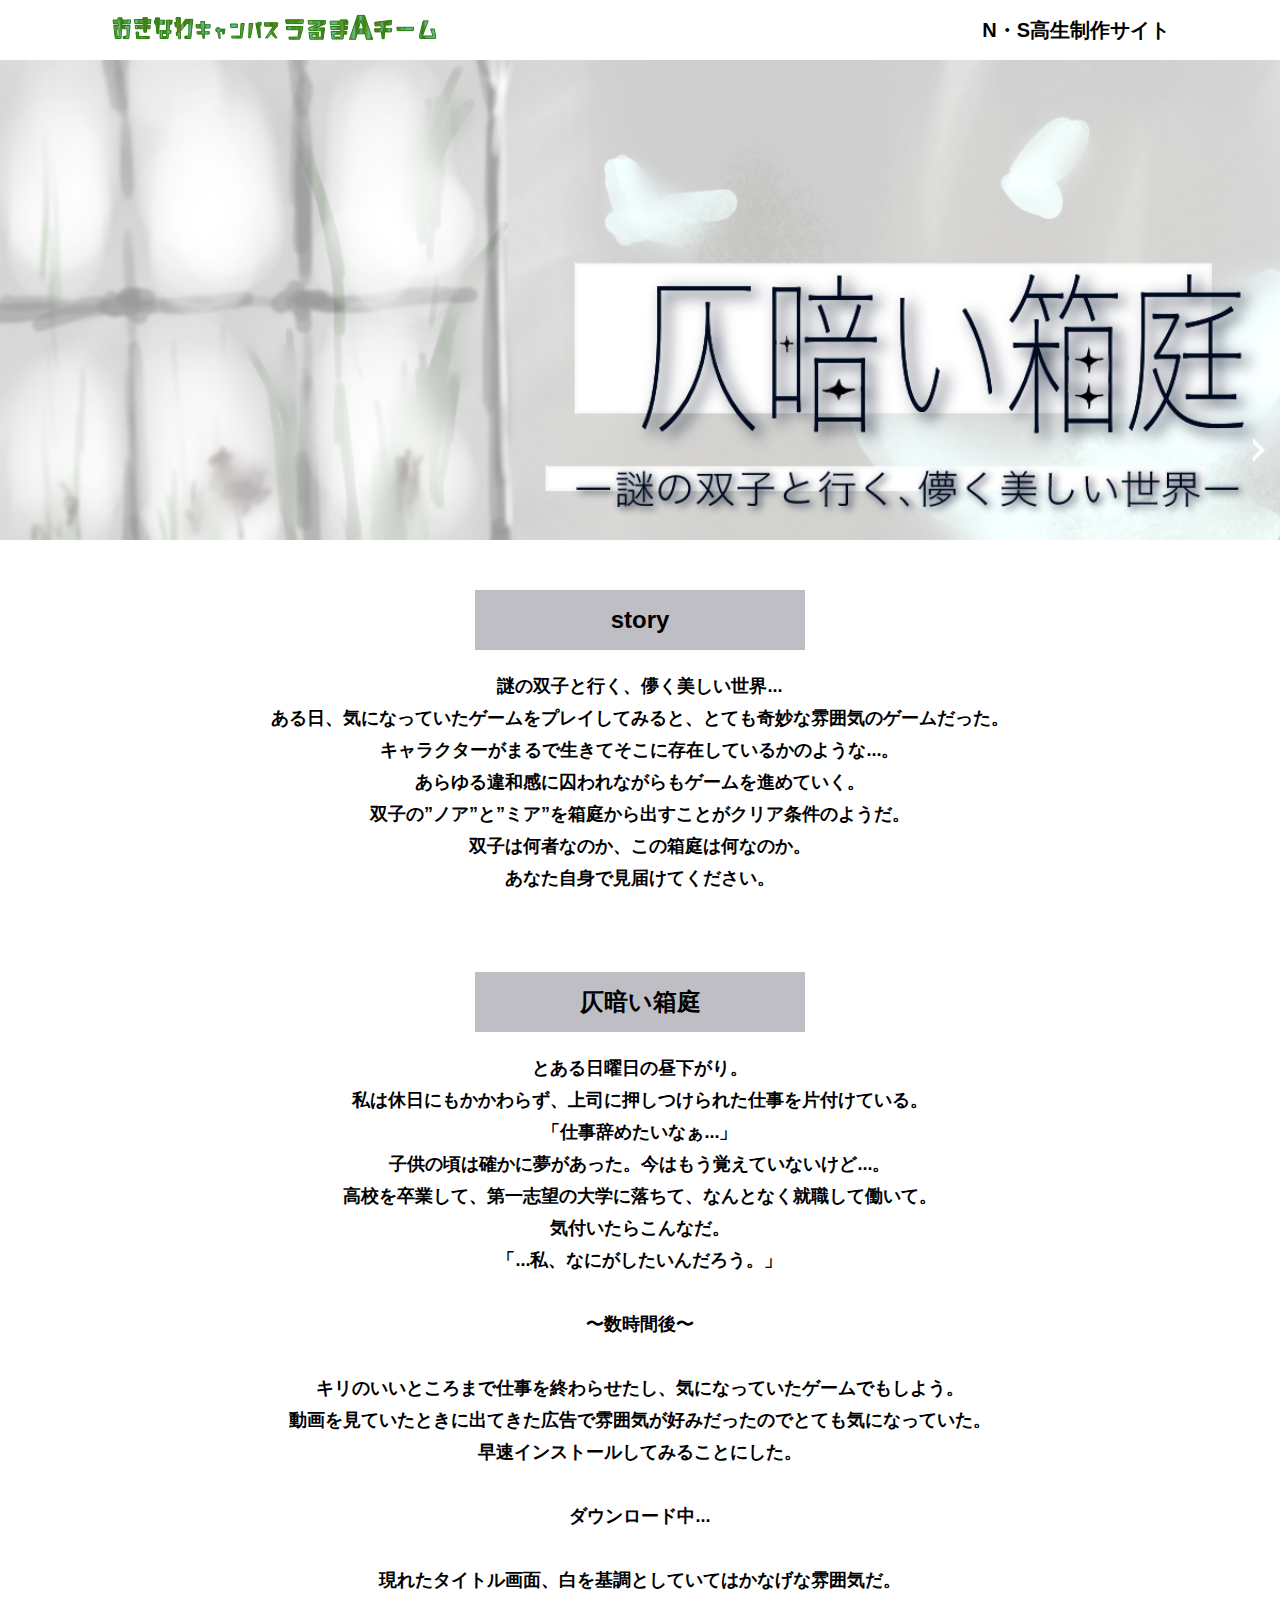
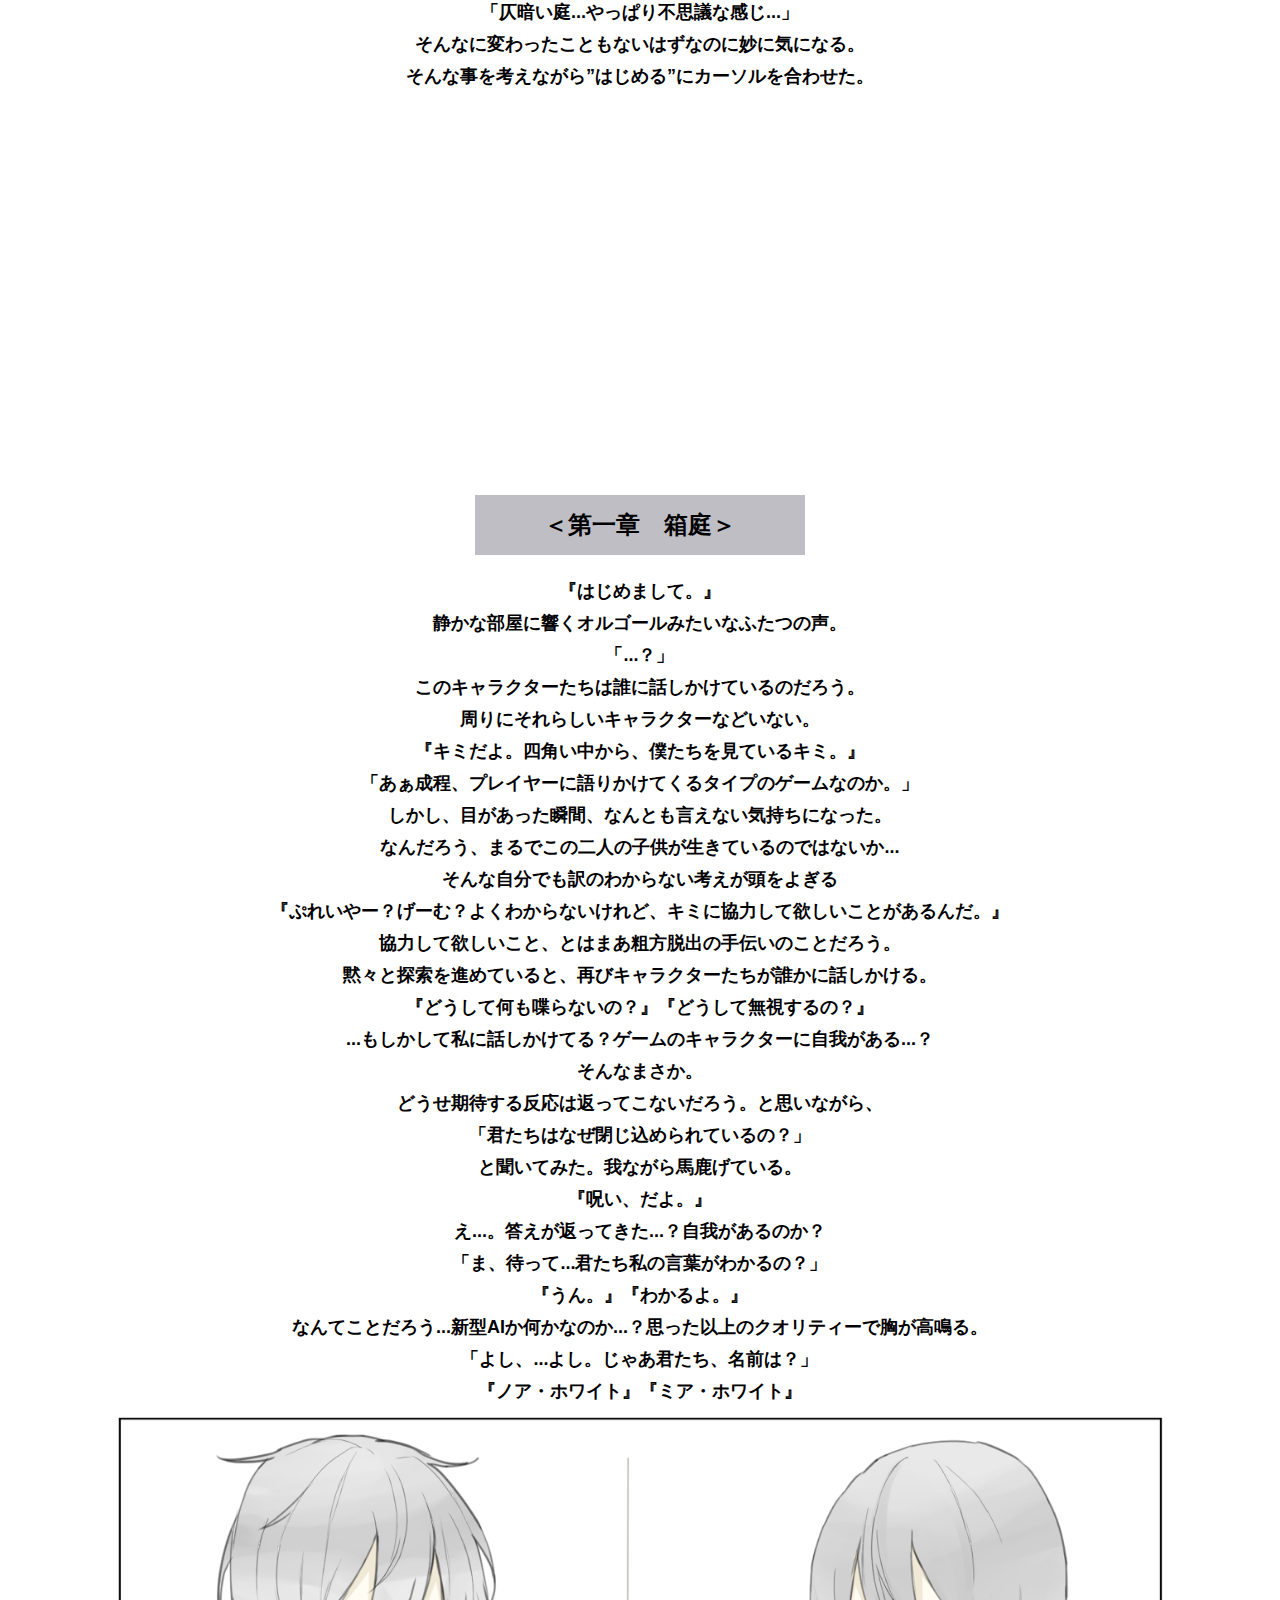
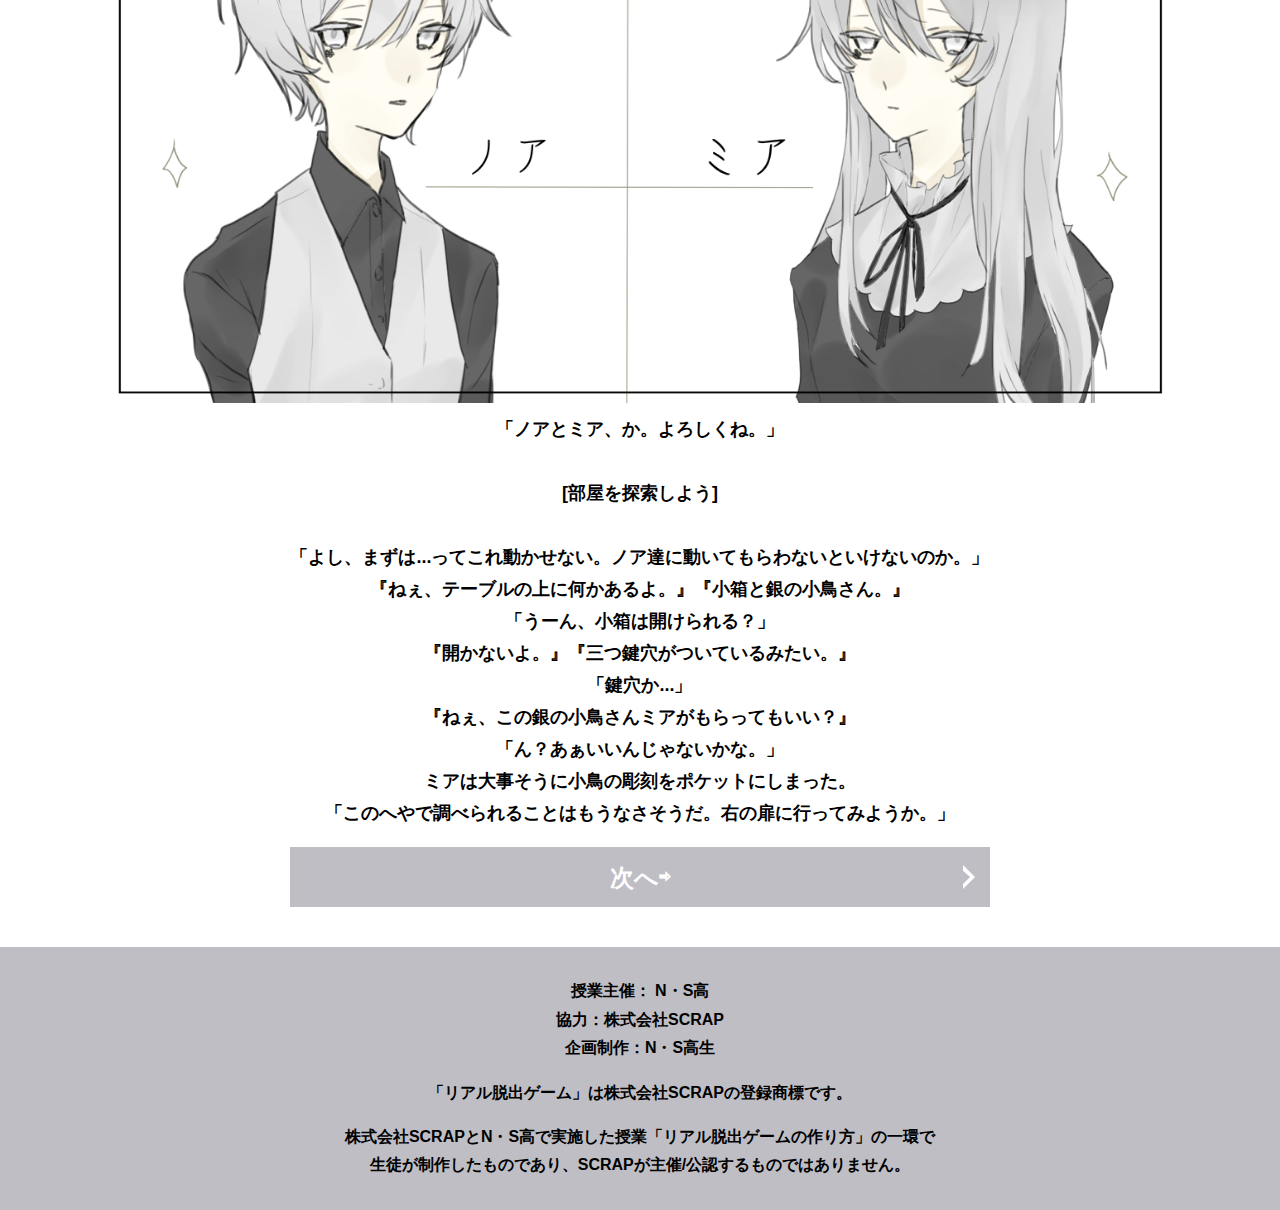
==== commit 665ed15a: "Update index.html" ====
--- a/index.html
+++ b/index.html
@@ -73,9 +73,10 @@
       </div>
        </section>
      <section class="section section--story">
-       
+       <div style="text-align:center;">
 <iframe width="560" height="315" src="https://www.youtube.com/embed/3SVUVr8TTE0" title="YouTube video player" frameborder="0" allow="accelerometer; autoplay; clipboard-write; encrypted-media; gyroscope; picture-in-picture" allowfullscreen></iframe>
-      <div class="container">
+      </div>
+         <div class="container">
         <h2 class="section-title section-title--keycolor section-title--story">＜第一章　箱庭＞</h2>
         <div class="story">
            </div>
@@ -121,6 +122,9 @@
          なんてことだろう...新型AIか何かなのか...？思った以上のクオリティーで胸が高鳴る。 <br>
          「よし、...よし。じゃあ君たち、名前は？」 <br>
          『ノア・ホワイト』『ミア・ホワイト』 <br>
+         
+         <img src="assets/images/h.プロフ.jpg" alt="">
+         
          「ノアとミア、か。よろしくね。」 <br>
           <br>
          [部屋を探索しよう] <br>
--- a/assets/css/style.css
+++ b/assets/css/style.css
@@ -239,7 +239,7 @@
 * Color
 *********************/
 .bg-color--keycolor {
-  background-color: #39b54a;
+  background-color: #fafdff;
 }
 
 .bg-color--subcolor {
